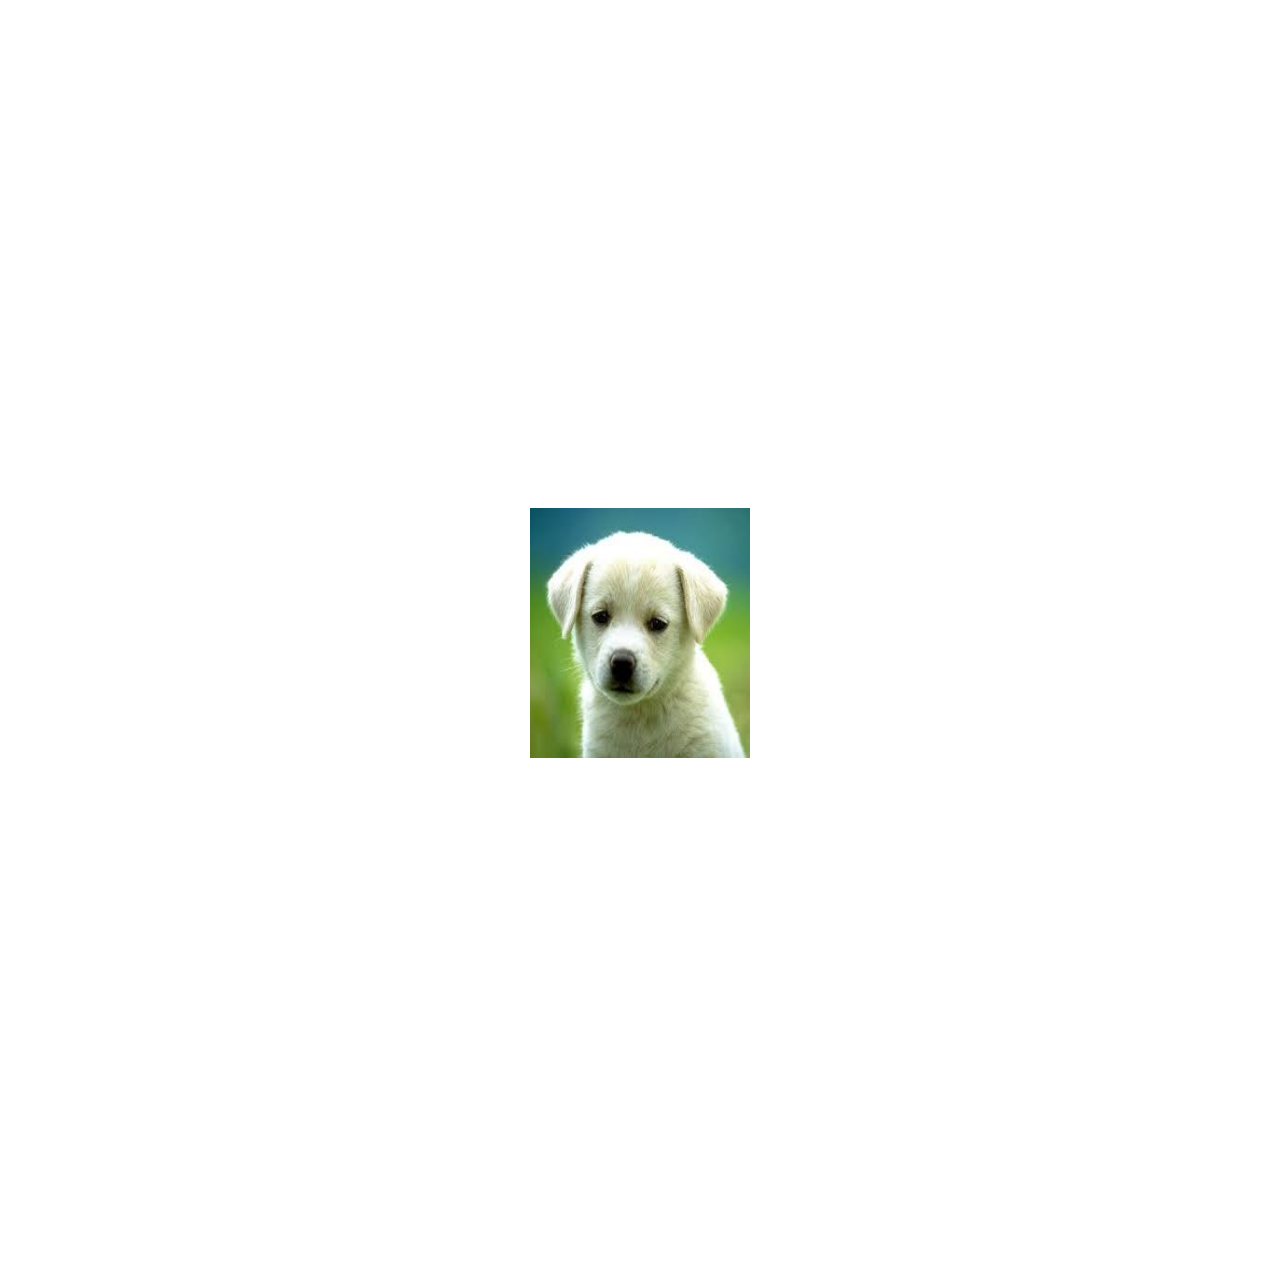
==== enter.html @ f5c24858 "Laura's update 8-29" ====
<!DOCTYPE html>


<html lang = "en">
  <meta charset = "utf-8"/>
  <meta name = "viewport" content="width=device-width, initial-scale=1.0">

  <head>
    <title>SAY SUN</title>
    <link href="style.css" type="text/css" rel="stylesheet">
  </head>
<body>
<!---div to add row spacing in css--->
    <div class="blocks"></div>
<!---artist logo goes here center (linked to homepage)--->
    <div class="blcoks"></div>
        <center><a href="home.html">
            <img width="220" height="250" border="0" align="center"  src="images.jpeg"/>
                </a></center>
<!---div to add row spacing in css--->
    <div class="blocks"></div>
</body>

</html>
---- style.css ----
body {
  background:
}

.blocks {
  height: 500px;
}


nav {
  float: inherit;
}


class .logo {
  display: block;
  margin-left: auto;
  margin-right: auto;
}
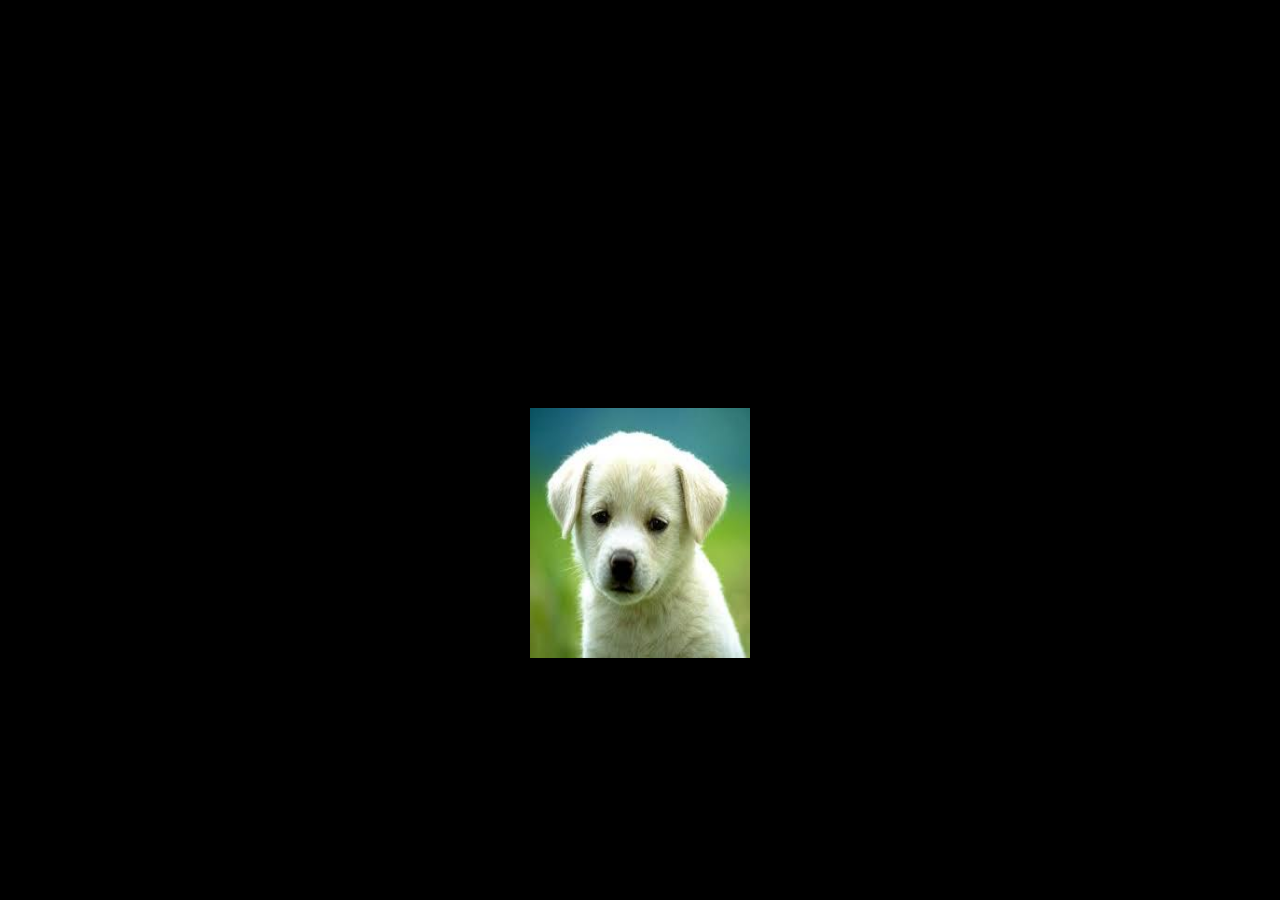
==== commit 1175146d: "Laura updated 2" ====
--- a/enter.html
+++ b/enter.html
@@ -4,6 +4,18 @@
 <html lang = "en">
   <meta charset = "utf-8"/>
   <meta name = "viewport" content="width=device-width, initial-scale=1.0">
+
+
+<style>
+body {
+  background-color: black;
+}
+
+.blocks > a > img{
+  opacity: 0.5;
+}
+
+</style>
 
   <head>
     <title>SAY SUN</title>
@@ -13,7 +25,7 @@
 <!---div to add row spacing in css--->
     <div class="blocks"></div>
 <!---artist logo goes here center (linked to homepage)--->
-    <div class="blcoks"></div>
+    <div class="blocks"></div>
         <center><a href="home.html">
             <img width="220" height="250" border="0" align="center"  src="images.jpeg"/>
                 </a></center>
--- a/style.css
+++ b/style.css
@@ -1,19 +1,15 @@
 body {
-  background:
+
 }
 
 .blocks {
-  height: 500px;
+  height: 200px;
 }
 
 
 nav {
-  float: inherit;
+  outline: inherit;
+  outline-color: white;
+  outline-style: inset;
+
 }
-
-
-class .logo {
-  display: block;
-  margin-left: auto;
-  margin-right: auto;
-}
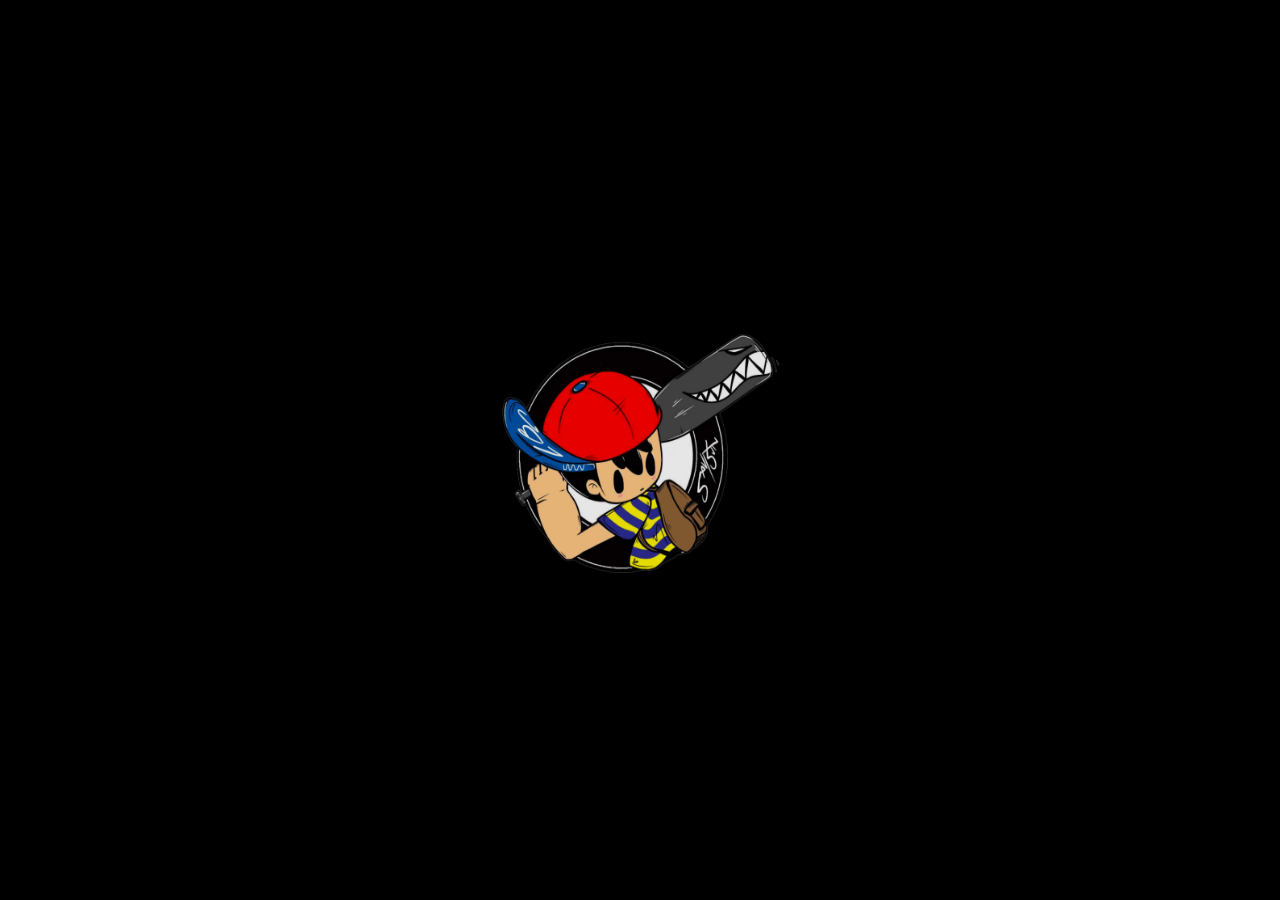
==== commit 7ee8b2ab: "Laura's Update 3" ====
--- a/enter.html
+++ b/enter.html
@@ -15,6 +15,11 @@
   opacity: 0.5;
 }
 
+.blocks {
+  height: 150px;
+}
+
+
 </style>
 
   <head>
@@ -26,8 +31,8 @@
     <div class="blocks"></div>
 <!---artist logo goes here center (linked to homepage)--->
     <div class="blocks"></div>
-        <center><a href="home.html">
-            <img width="220" height="250" border="0" align="center"  src="images.jpeg"/>
+        <center><a href="portfolio.html">
+            <img width="300" height="300" border="0" align="center"  src="samplecopy.png"/>
                 </a></center>
 <!---div to add row spacing in css--->
     <div class="blocks"></div>
--- a/style.css
+++ b/style.css
@@ -1,15 +1,52 @@
 body {
+  background-image: url("");
+  background-repeat: no-repeat;
+  background-size: cover;
+  background-color: black;
+  opacity: 0.9;
+}
+
+class.logo {
+    display: block;
+    margin-left: auto;
+    margin-right: auto;
+  }
+
+.menu {
+  margin-top: 20px;
+}
+.nav {
+    border: 3px solid white;
+    display: inline;
+    float: left;
+    font-size: 24px;
+    font-family: <link rel="shortcut icon" href=".ico">
+    padding: 7px;
+    list-style: none;
+    padding-left: 20px;
+    padding-right: 20px;
+    margin-left: 20px;
+    margin-right: 20px;
+  }
+
+
+a {
+  color: white;
+  text-decoration: none;
 
 }
 
-.blocks {
-  height: 200px;
+#nav1 {
+  width: 100px;
+  list-style: none;
 }
 
+#nav2 {
+  width: 100px;
+  list-style: none;
+}
 
-nav {
-  outline: inherit;
-  outline-color: white;
-  outline-style: inset;
-
+#nav3 {
+  width: 100px;
+  list-style: none;
 }
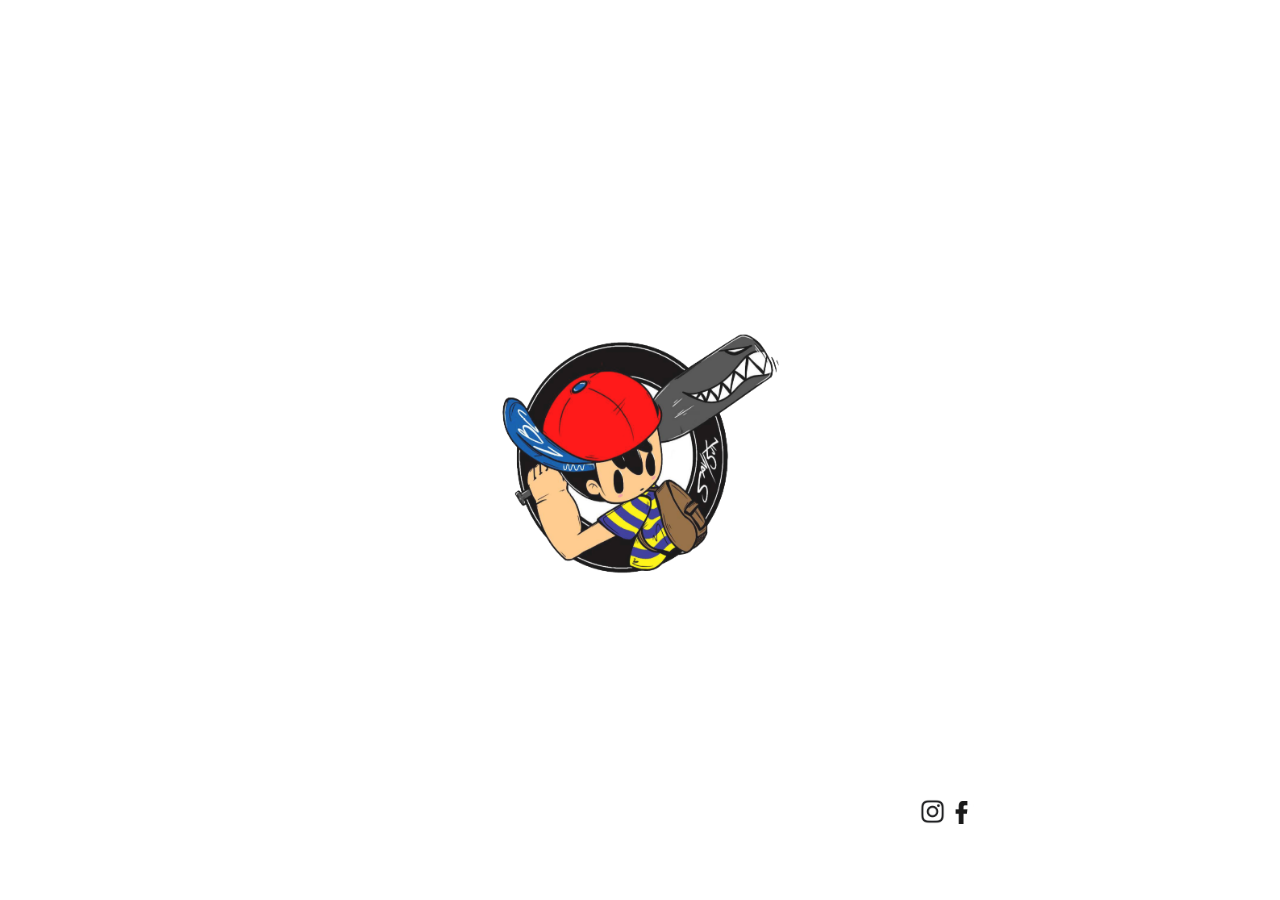
==== commit d4a3844e: "Social Media Link" ====
--- a/enter.html
+++ b/enter.html
@@ -26,16 +26,25 @@
     <title>SAY SUN</title>
     <link href="style.css" type="text/css" rel="stylesheet">
   </head>
-<body>
+  
+  <body>
 <!---div to add row spacing in css--->
-    <div class="blocks"></div>
+		<div class="blocks"></div>
 <!---artist logo goes here center (linked to homepage)--->
-    <div class="blocks"></div>
-        <center><a href="portfolio.html">
-            <img width="300" height="300" border="0" align="center"  src="samplecopy.png"/>
-                </a></center>
+		<div class="blocks"></div>
+			<center><a href="portfolio.html">
+				<img width="300" height="300" border="0" align="center"  src="samplecopy.png"/>
+			</a></center>
 <!---div to add row spacing in css--->
-    <div class="blocks"></div>
-</body>
+
+<!--- social media links --->
+		<div class="social_media">
+		<a href="https://www.instagram.com/_sunsay/"/> <img src="instagram_logo.jpg" class="inst_logo"/></a>
+		<a href="https://www.instagram.com/_sunsay/"/> <img src="facebook_logo.jpg" class="f_logo"/></a>
+		<!---<a href="https://www.instagram.com/_sunsay/"/> <img src="instagram_logo.jpg" class="inst"/></a>--->
+		</div>
+        
+
+  </body>
 
 </html>
--- a/style.css
+++ b/style.css
@@ -2,7 +2,7 @@
   background-image: url("");
   background-repeat: no-repeat;
   background-size: cover;
-  background-color: black;
+  background-color: white;
   opacity: 0.9;
 }
 
@@ -16,8 +16,8 @@
   margin-top: 20px;
 }
 .nav {
-    border: 3px solid white;
-    display: inline;
+    
+    display: inline, center;
     float: left;
     font-size: 24px;
     font-family: <link rel="shortcut icon" href=".ico">
@@ -31,7 +31,7 @@
 
 
 a {
-  color: white;
+  color: black;
   text-decoration: none;
 
 }
@@ -50,3 +50,26 @@
   width: 100px;
   list-style: none;
 }
+
+.social_media {
+  position: absolute;
+  float:left;
+  bottom: 1px;
+  left: 920px;
+  width:100px;
+  height:100px;
+  background-position: 50% 50%;
+}
+
+.inst_logo {
+  max-height:25%;
+  max-width:25%;
+  width:
+
+}
+
+.f_logo {
+
+  max-height:25%;
+  max-width:25%;
+}
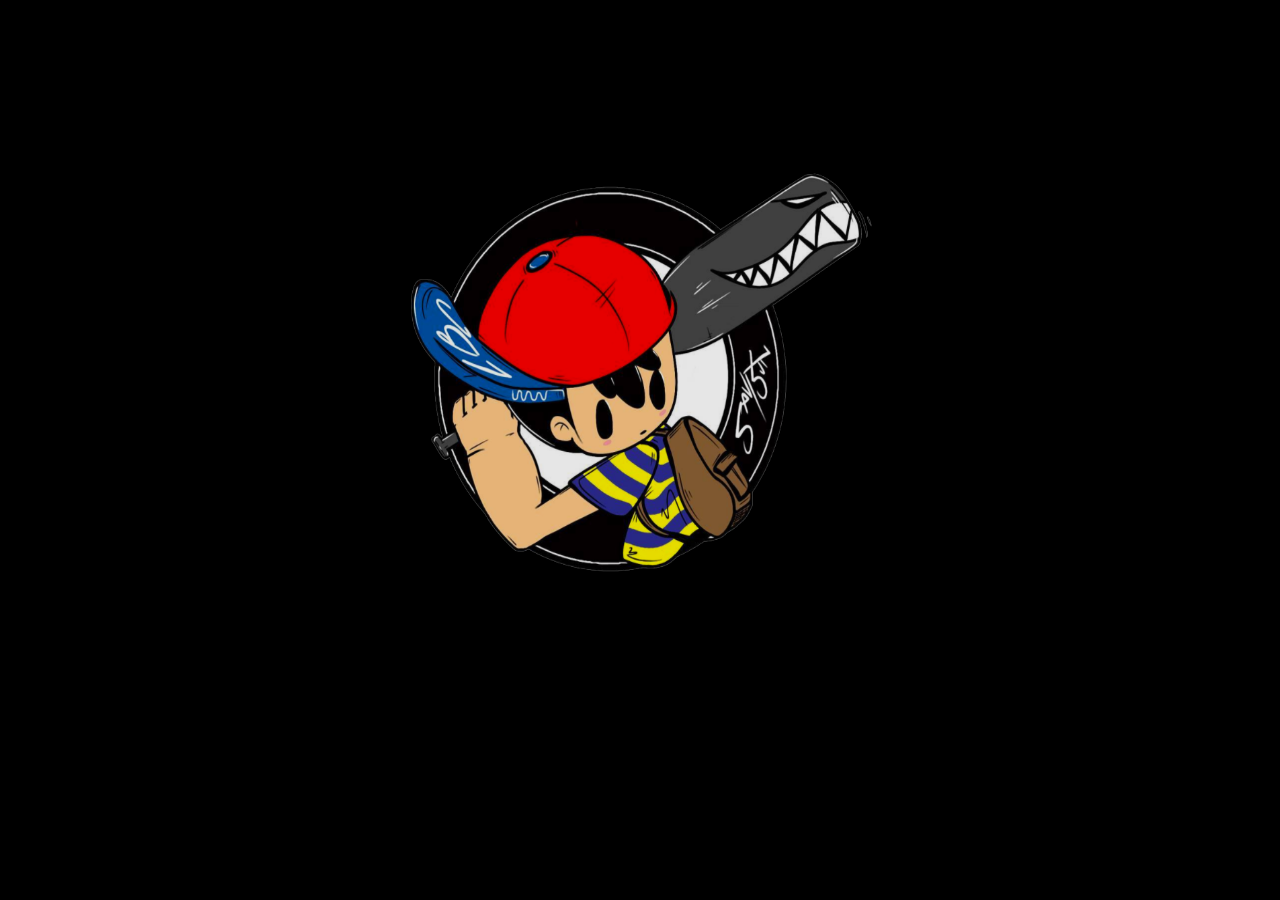
==== commit d8de2058: "9-8-17 latest update" ====
--- a/enter.html
+++ b/enter.html
@@ -11,12 +11,9 @@
   background-color: black;
 }
 
-.blocks > a > img{
-  opacity: 0.5;
-}
+.blocks {
+ margin-top:130px;
 
-.blocks {
-  height: 150px;
 }
 
 
@@ -26,25 +23,14 @@
     <title>SAY SUN</title>
     <link href="style.css" type="text/css" rel="stylesheet">
   </head>
-  
-  <body>
-<!---div to add row spacing in css--->
-		<div class="blocks"></div>
+<body>
+
 <!---artist logo goes here center (linked to homepage)--->
-		<div class="blocks"></div>
-			<center><a href="portfolio.html">
-				<img width="300" height="300" border="0" align="center"  src="samplecopy.png"/>
-			</a></center>
-<!---div to add row spacing in css--->
-
-<!--- social media links --->
-		<div class="social_media">
-		<a href="https://www.instagram.com/_sunsay/"/> <img src="instagram_logo.jpg" class="inst_logo"/></a>
-		<a href="https://www.instagram.com/_sunsay/"/> <img src="facebook_logo.jpg" class="f_logo"/></a>
-		<!---<a href="https://www.instagram.com/_sunsay/"/> <img src="instagram_logo.jpg" class="inst"/></a>--->
-		</div>
-        
-
-  </body>
+    <div class="blocks" ></div>
+<center><a href="portfolio.html">
+            <img width="500" height="500" border="0" align="center"  src="samplecopy.png"/>
+          </a></center>
+    </div>
+</body>
 
 </html>
--- a/style.css
+++ b/style.css
@@ -2,8 +2,9 @@
   background-image: url("");
   background-repeat: no-repeat;
   background-size: cover;
-  background-color: white;
+  background-color: black;
   opacity: 0.9;
+  margin: 0;
 }
 
 class.logo {
@@ -16,8 +17,8 @@
   margin-top: 20px;
 }
 .nav {
-    
-    display: inline, center;
+    border: 3px solid white;
+    display: inline;
     float: left;
     font-size: 24px;
     font-family: <link rel="shortcut icon" href=".ico">
@@ -28,10 +29,13 @@
     margin-left: 20px;
     margin-right: 20px;
   }
+.nav:hover {
+  opacity: 0.5;
+}
 
 
 a {
-  color: black;
+  color: white;
   text-decoration: none;
 
 }
@@ -50,26 +54,3 @@
   width: 100px;
   list-style: none;
 }
-
-.social_media {
-  position: absolute;
-  float:left;
-  bottom: 1px;
-  left: 920px;
-  width:100px;
-  height:100px;
-  background-position: 50% 50%;
-}
-
-.inst_logo {
-  max-height:25%;
-  max-width:25%;
-  width:
-
-}
-
-.f_logo {
-
-  max-height:25%;
-  max-width:25%;
-}
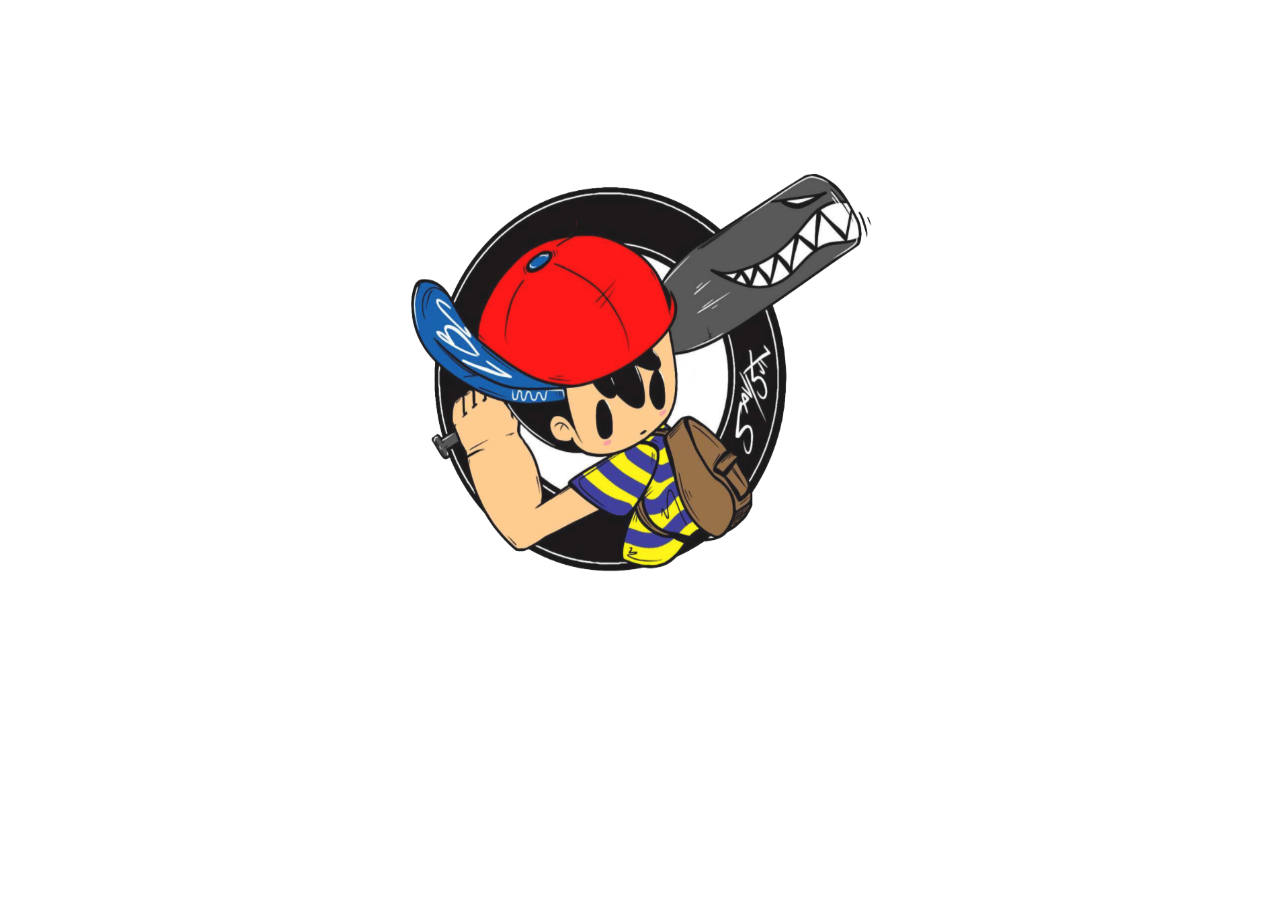
==== commit d65cd815: "Merge remote-tracking branch 'origin/Home' into Home" ====
--- a/enter.html
+++ b/enter.html
@@ -15,22 +15,20 @@
  margin-top:130px;
 
 }
-
-
 </style>
 
-  <head>
-    <title>SAY SUN</title>
-    <link href="style.css" type="text/css" rel="stylesheet">
-  </head>
+<head>
+  <title>SAY SUN</title>
+  <link href="style.css" type="text/css" rel="stylesheet">
+</head>
+
 <body>
-
 <!---artist logo goes here center (linked to homepage)--->
-    <div class="blocks" ></div>
+<div class="blocks" ></div>
 <center><a href="portfolio.html">
             <img width="500" height="500" border="0" align="center"  src="samplecopy.png"/>
           </a></center>
-    </div>
+</div>
 </body>
 
 </html>
--- a/style.css
+++ b/style.css
@@ -2,7 +2,7 @@
   background-image: url("");
   background-repeat: no-repeat;
   background-size: cover;
-  background-color: black;
+  background-color: white;
   opacity: 0.9;
   margin: 0;
 }
@@ -17,8 +17,8 @@
   margin-top: 20px;
 }
 .nav {
-    border: 3px solid white;
-    display: inline;
+    
+    display: inline, center;
     float: left;
     font-size: 24px;
     font-family: <link rel="shortcut icon" href=".ico">
@@ -35,7 +35,7 @@
 
 
 a {
-  color: white;
+  color: black;
   text-decoration: none;
 
 }
@@ -54,3 +54,26 @@
   width: 100px;
   list-style: none;
 }
+
+.social_media {
+  position: absolute;
+  float:left;
+  bottom: 1px;
+  left: 920px;
+  width:100px;
+  height:100px;
+  background-position: 50% 50%;
+}
+
+.inst_logo {
+  max-height:25%;
+  max-width:25%;
+  width:
+
+}
+
+.f_logo {
+
+  max-height:25%;
+  max-width:25%;
+}
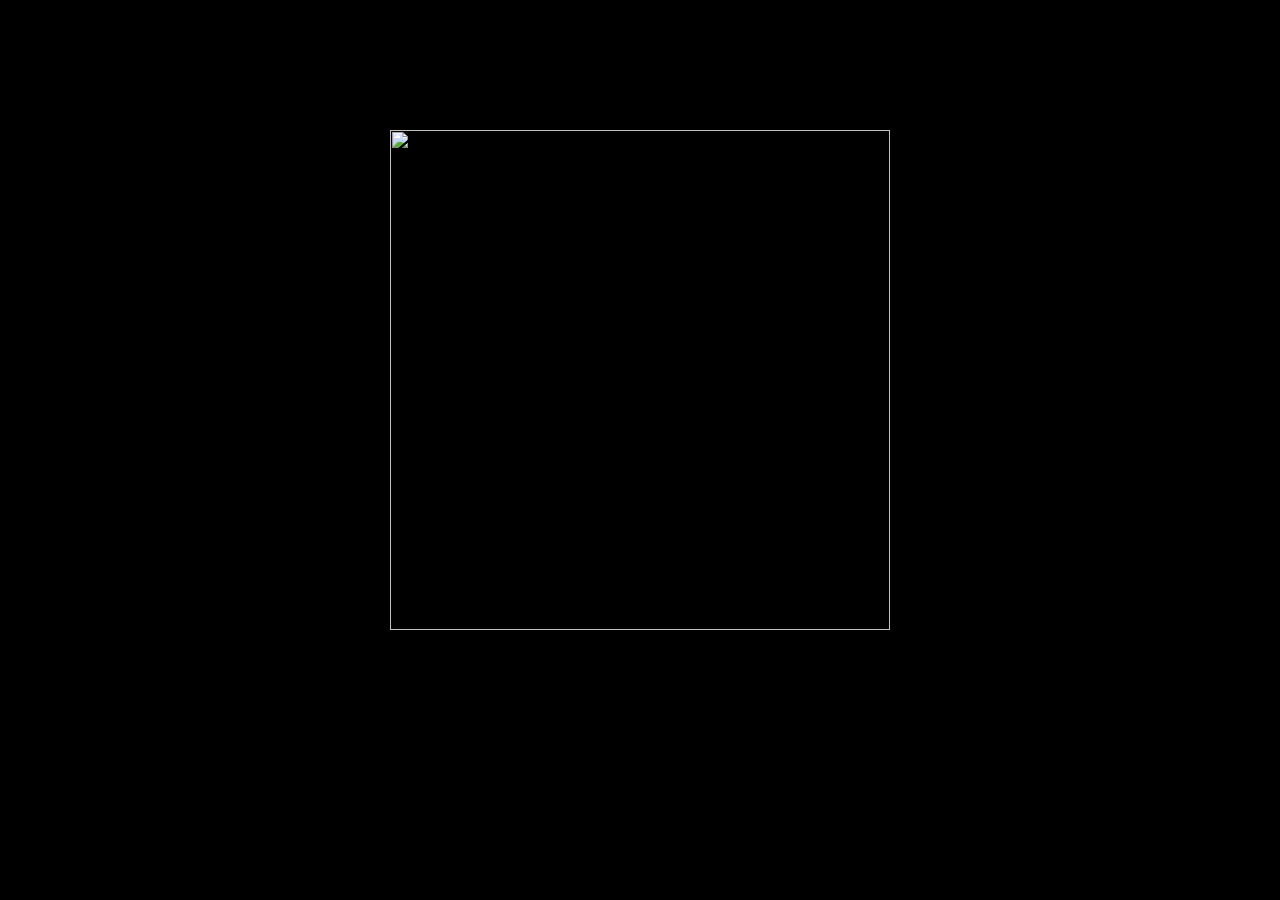
==== commit 53f8dacf: "Add files via upload" ====
--- a/enter.html
+++ b/enter.html
@@ -1,5 +1,4 @@
 <!DOCTYPE html>
-
 
 <html lang = "en">
   <meta charset = "utf-8"/>
@@ -18,14 +17,14 @@
 </style>
 
 <head>
-  <title>SAY SUN</title>
+  <title>Say Sun | The Artist</title>
   <link href="style.css" type="text/css" rel="stylesheet">
 </head>
 
 <body>
 <!---artist logo goes here center (linked to homepage)--->
 <div class="blocks" ></div>
-<center><a href="portfolio.html">
+<center><a href="index.html">
             <img width="500" height="500" border="0" align="center"  src="samplecopy.png"/>
           </a></center>
 </div>
